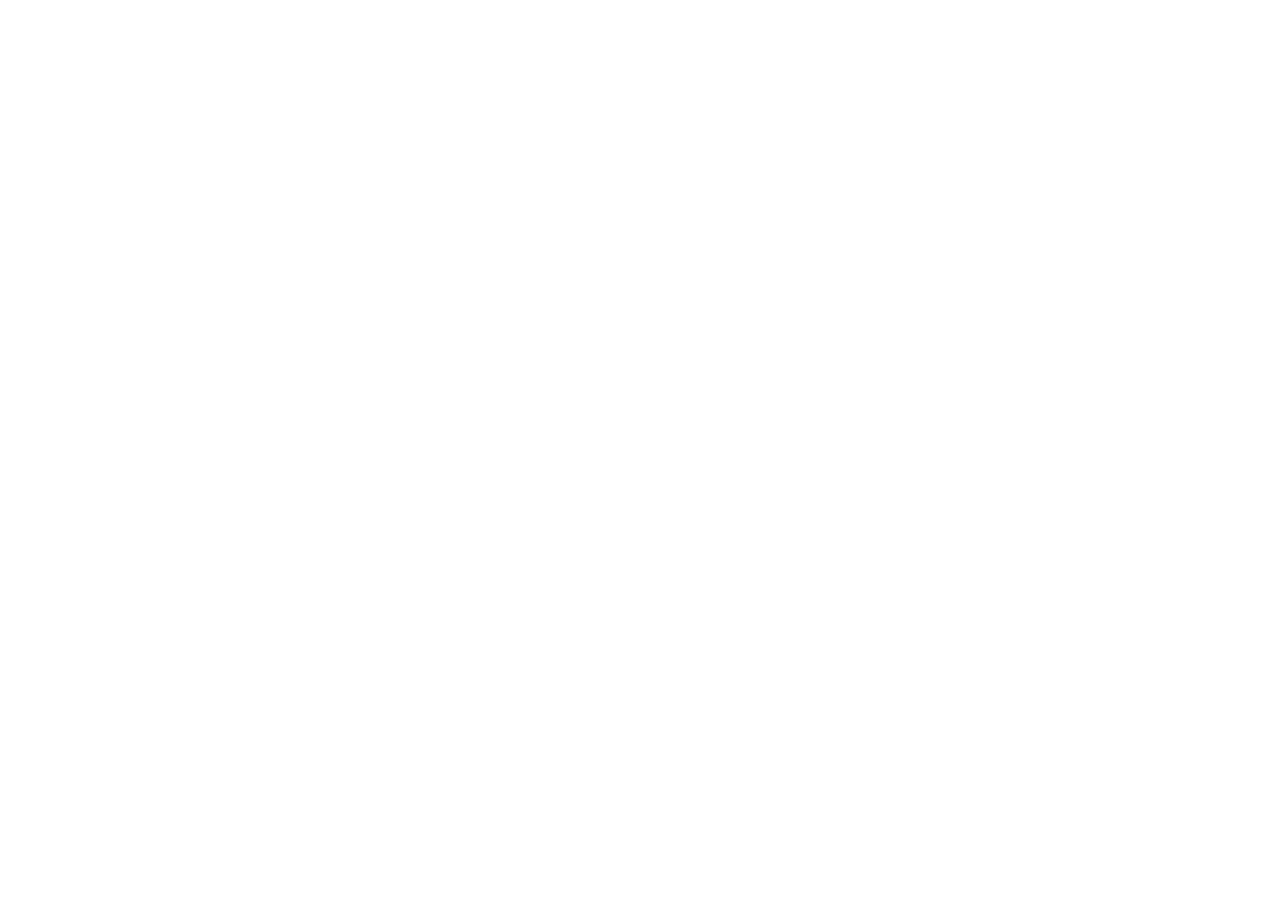
==== index.html @ de88080f "atualizando projeto" ====
<!DOCTYPE html>
<html lang="pt-br">
<head>
    <meta charset="UTF-8">
    <meta http-equiv="X-UA-Compatible" content="IE=edge">
    <meta name="viewport" content="width=device-width, initial-scale=1.0">
    <link rel="shortcut icon" href="favicon.ico" type="image/x-icon">
    <title>Projeto Redes Sociais</title>
</head>
<body>
    
</body>
</html>
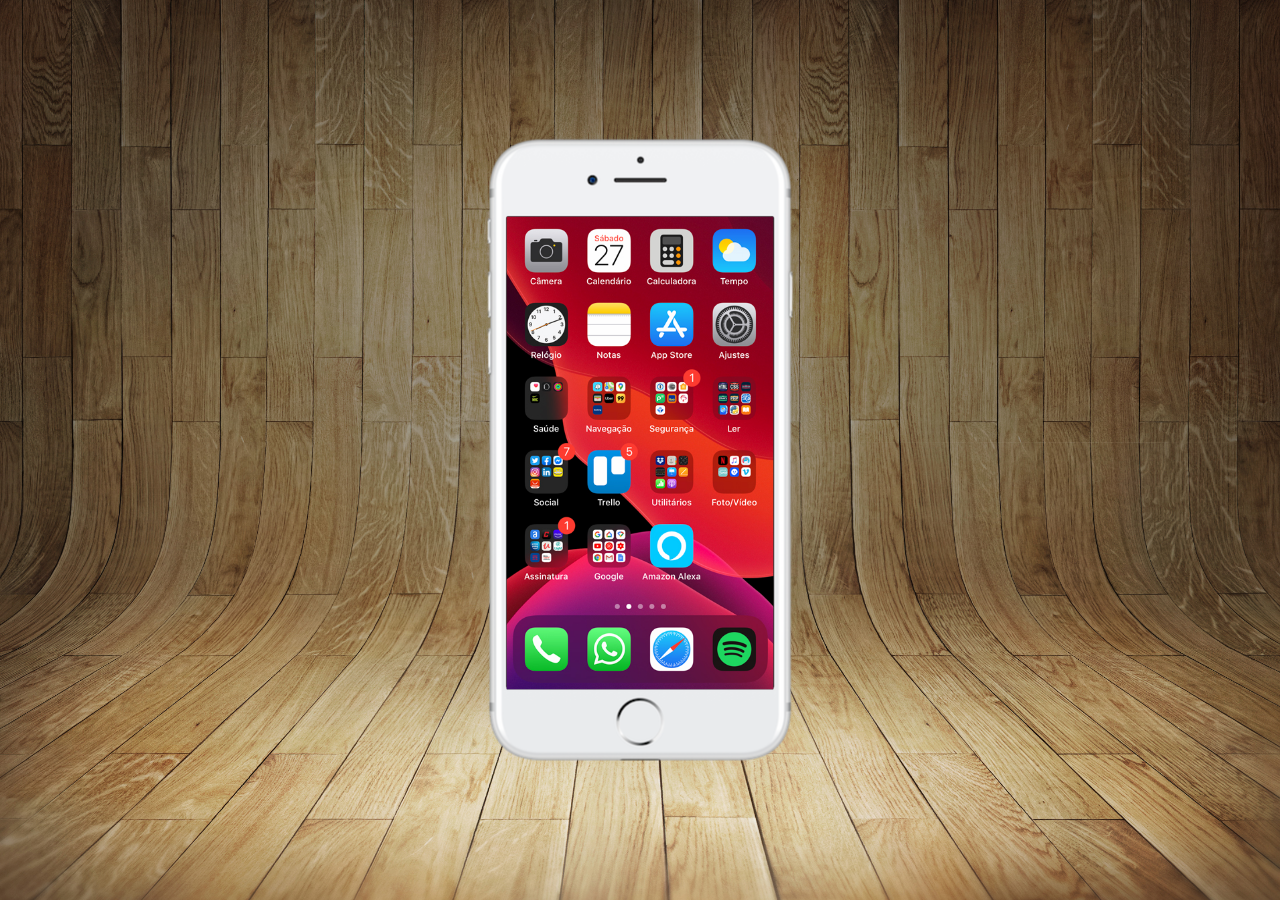
==== commit c08b6dfe: "atualizando projeto" ====
--- a/index.html
+++ b/index.html
@@ -5,9 +5,17 @@
     <meta http-equiv="X-UA-Compatible" content="IE=edge">
     <meta name="viewport" content="width=device-width, initial-scale=1.0">
     <link rel="shortcut icon" href="favicon.ico" type="image/x-icon">
+    <link rel="stylesheet" href="estilos/style.css">
     <title>Projeto Redes Sociais</title>
 </head>
 <body>
-    
+    <main>
+        <section id="telefone">
+     <iframe src="home.html" name="tela" id="tela" frameborder="0"></iframe>
+        </section>
+        <section id="redes-sociais">
+
+        </section>
+    </main>
 </body>
 </html>--- a/estilos/style.css
+++ b/estilos/style.css
@@ -0,0 +1,44 @@
+@charset "UTF-8";
+
+* {
+    margin: 0px;
+    padding: 0px;
+    font-family: Arial, Helvetica, sans-serif;
+}
+
+html, body {
+    height: 100vh;
+    width: 100vw;
+    background-color: black;
+}
+
+
+body {
+    background: url(../imagens/fundo-madeira.jpg);
+background-size: cover;
+background-attachment: fixed;
+}
+
+main {
+    position: relative;
+    height: 100vh;
+}
+
+section#telefone {
+    position: absolute;
+    top: 50%;
+    left: 50%;
+    transform:   translate(-50%, -50%);
+
+    height: 627px;
+    width: 311px;
+    background: url(../imagens/frame-iphone.png) no-repeat;
+}
+
+iframe#tela {
+    position: relative;
+    top: 80px;
+    left: 22px;
+    width: 267px;
+    height: 473px;
+}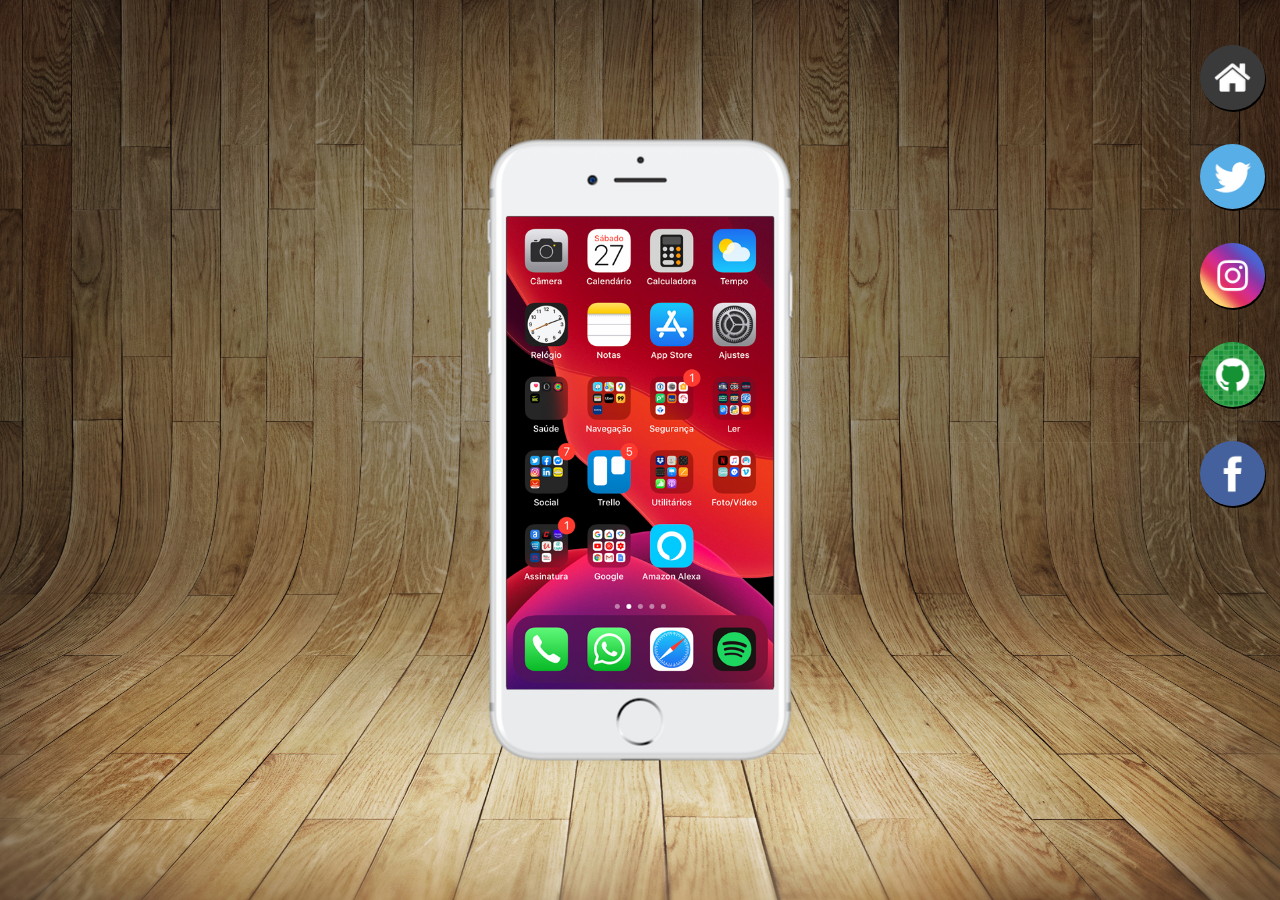
==== commit 1f663ebd: "arrumando os botoes" ====
--- a/index.html
+++ b/index.html
@@ -11,10 +11,14 @@
 <body>
     <main>
         <section id="telefone">
-     <iframe src="home.html" name="tela" id="tela" frameborder="0"></iframe>
+     <iframe src="home.html" name="tela" id="tela" frameborder="0"> Seu navegador não e compativel com isso</iframe>
         </section>
         <section id="redes-sociais">
-
+            <a href="#" target="tela"><img src="imagens/logo-home.jpg" alt="Home"></a><br>
+            <a href="#" target="tela"><img src="imagens/logo-twitter.jpg" alt="twitter"></a><br>
+            <a href="#" target="tela"><img src="imagens/logo-instagram.jpg" alt="instagram"></a><br>
+            <a href="#" target="tela"><img src="imagens/logo-github.jpg" alt="github"></a><br>
+            <a href="#" target="tela"><img src="imagens/logo-facebook.jpg" alt="facebook"></a><br>
         </section>
     </main>
 </body>
--- a/estilos/style.css
+++ b/estilos/style.css
@@ -41,4 +41,24 @@
     left: 22px;
     width: 267px;
     height: 473px;
+}
+
+section#redes-sociais {
+    position: relative;
+    top: 30px;
+    text-align: right;
+}
+
+section#redes-sociais img {
+    width: 65px;
+    margin: 15px;
+    border-radius: 50%;
+    box-shadow: 1px 2px black;
+    box-sizing: border-box;
+}
+
+section#redes-sociais img:hover {
+    border: 2px solid white;
+    transform: translate(-5px, -5px);
+    box-shadow: 3px 14px 10px black;
 }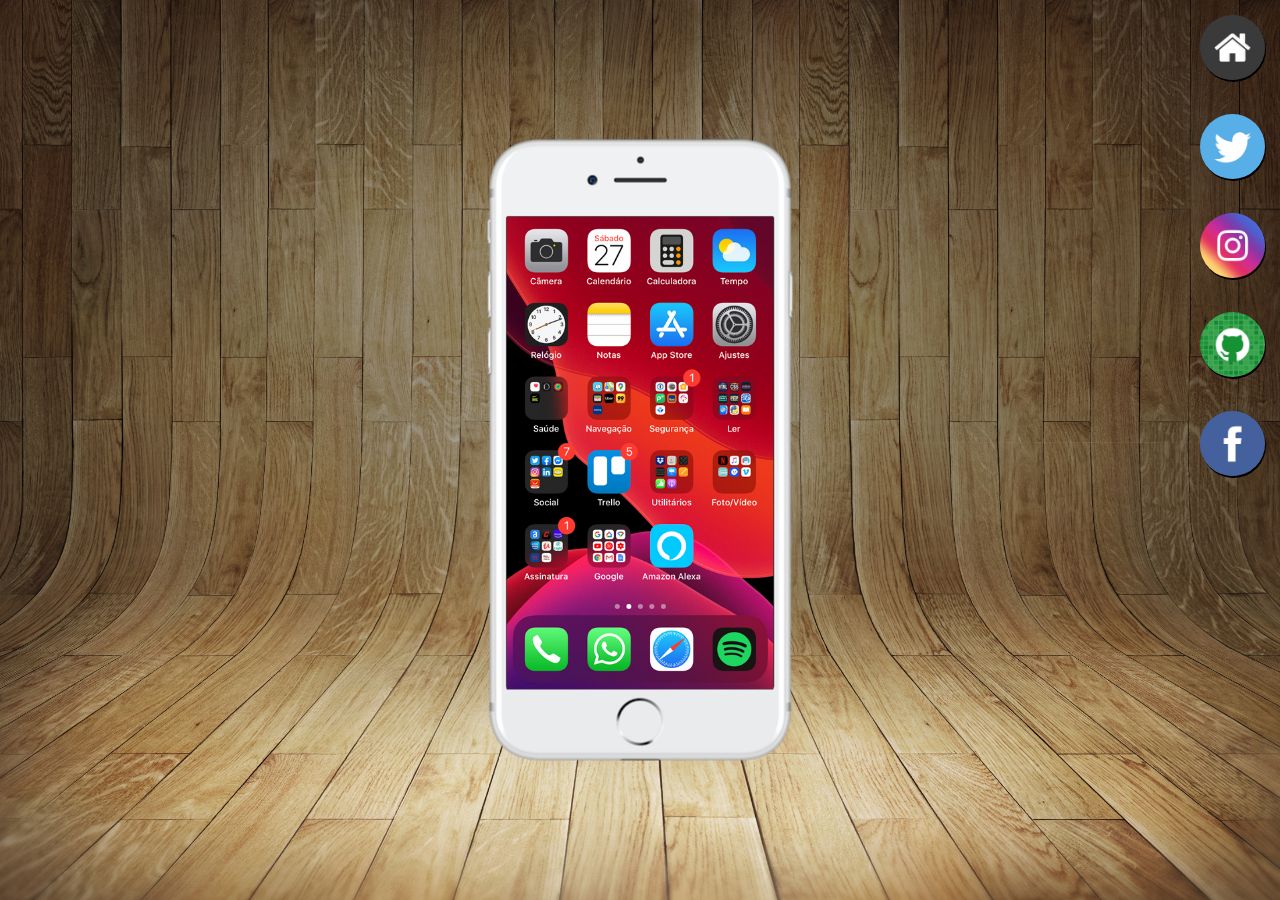
==== commit 7c9e94fd: "colocando imagens e redes sociais" ====
--- a/index.html
+++ b/index.html
@@ -14,11 +14,11 @@
      <iframe src="home.html" name="tela" id="tela" frameborder="0"> Seu navegador não e compativel com isso</iframe>
         </section>
         <section id="redes-sociais">
-            <a href="#" target="tela"><img src="imagens/logo-home.jpg" alt="Home"></a><br>
-            <a href="#" target="tela"><img src="imagens/logo-twitter.jpg" alt="twitter"></a><br>
-            <a href="#" target="tela"><img src="imagens/logo-instagram.jpg" alt="instagram"></a><br>
-            <a href="#" target="tela"><img src="imagens/logo-github.jpg" alt="github"></a><br>
-            <a href="#" target="tela"><img src="imagens/logo-facebook.jpg" alt="facebook"></a><br>
+            <a href="home.html" target="tela"><img src="imagens/logo-home.jpg" alt="Home"></a><br>
+            <a href="twitter.html" target="tela"><img src="imagens/logo-twitter.jpg" alt="twitter"></a><br>
+            <a href="instagram.html" target="tela"><img src="imagens/logo-instagram.jpg" alt="instagram"></a><br>
+            <a href="github.html" target="tela"><img src="imagens/logo-github.jpg" alt="github"></a><br>
+            <a href="facebook.html" target="tela"><img src="imagens/logo-facebook.jpg" alt="facebook"></a><br>
         </section>
     </main>
 </body>
--- a/estilos/style.css
+++ b/estilos/style.css
@@ -29,7 +29,6 @@
     top: 50%;
     left: 50%;
     transform:   translate(-50%, -50%);
-
     height: 627px;
     width: 311px;
     background: url(../imagens/frame-iphone.png) no-repeat;
@@ -44,8 +43,6 @@
 }
 
 section#redes-sociais {
-    position: relative;
-    top: 30px;
     text-align: right;
 }
 
